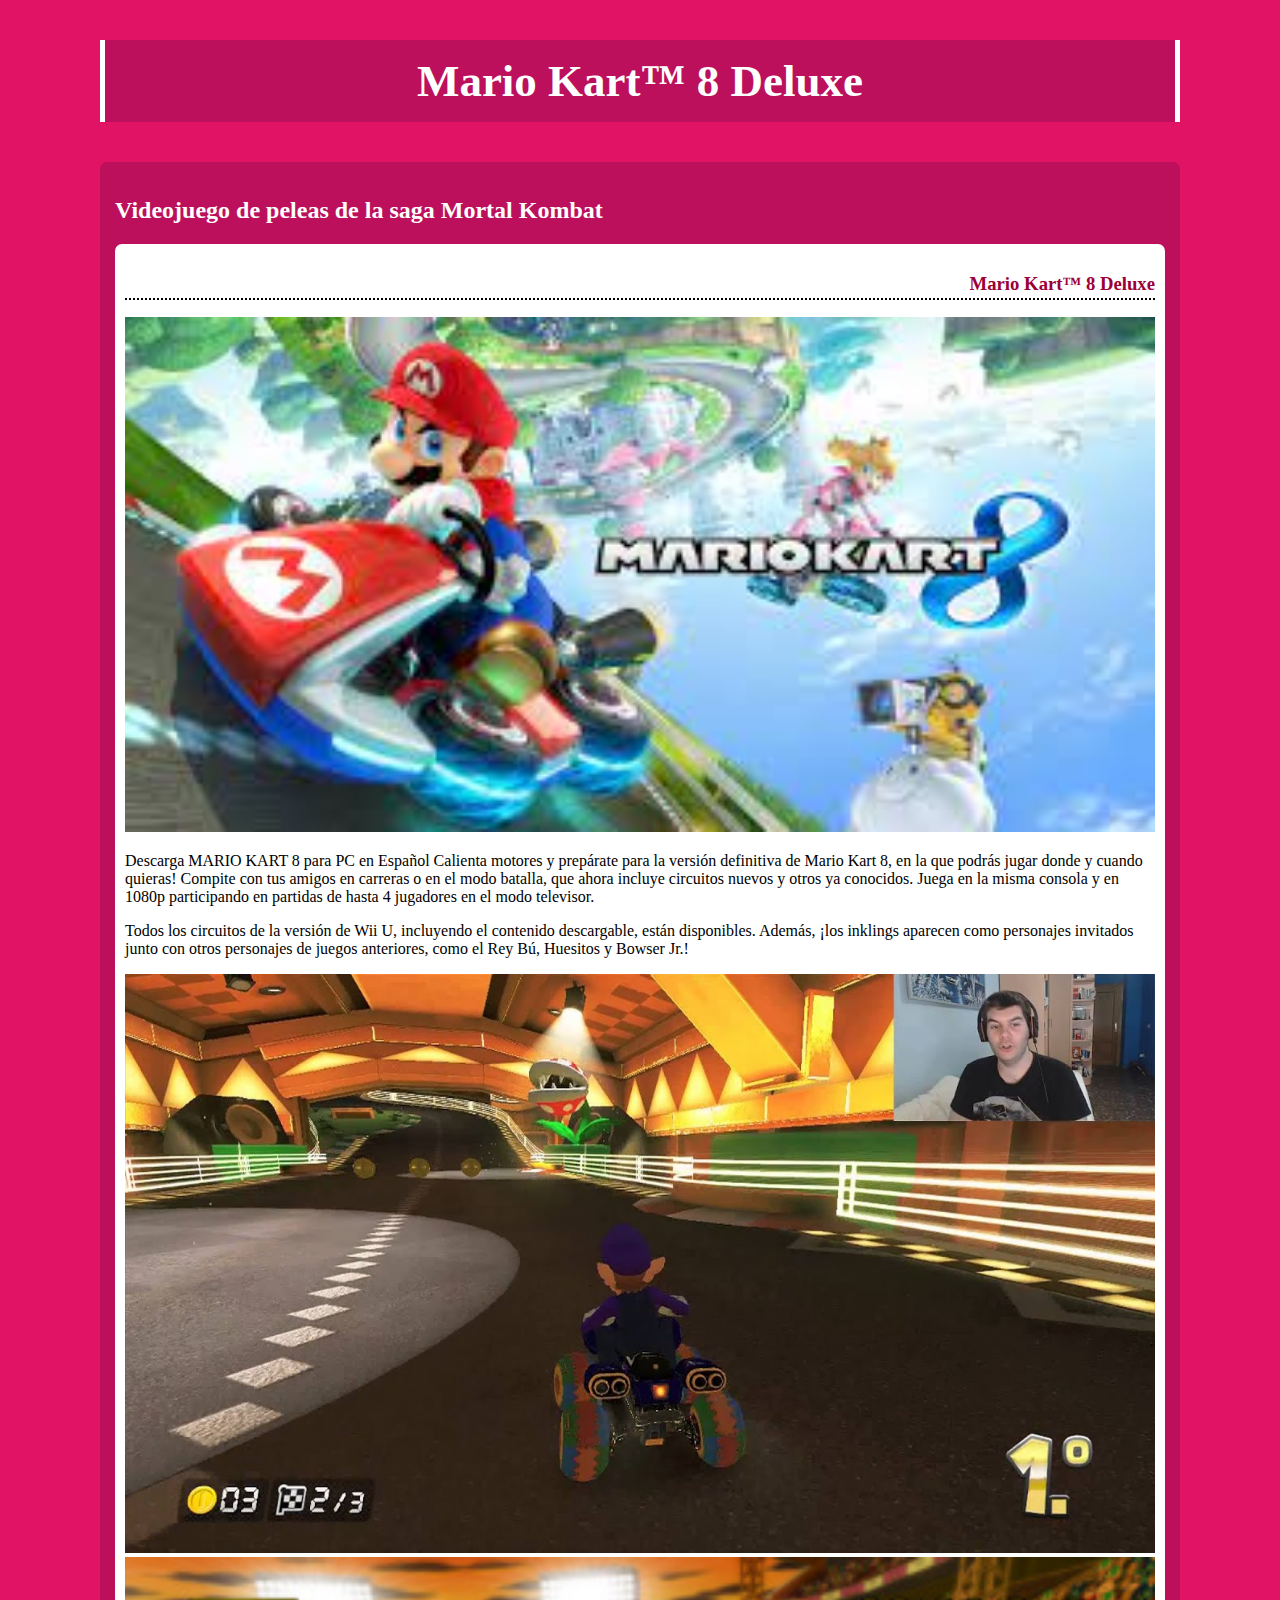
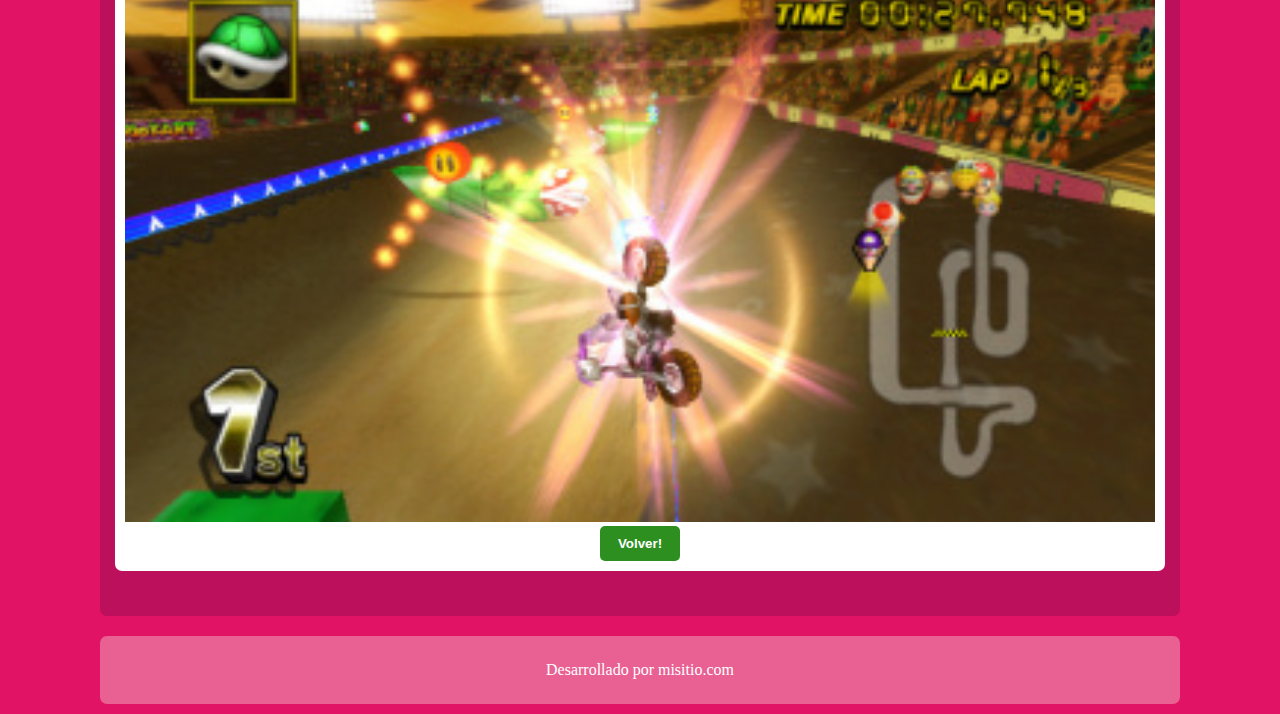
==== pages/producto1.html @ 2191b130 "Finalizado" ====
<!DOCTYPE html>
<html lang="es">

<head>
    <meta charset="UTF-8">
    <meta http-equiv="X-UA-Compatible" content="IE=edge">
    <meta name="viewport" content="width=device-width, initial-scale=1.0">
    <link rel="stylesheet" href="../css/estilos-1.css">
    <title>Mario Kart 8 Deluxe</title>
</head>

<body>

    <header class="boxJuegos" id="header">
        <h1>Mario Kart™ 8 Deluxe</h1>
    </header>

    <main>
        <section class="boxJuegos">
            <h2>Videojuego de peleas de la saga Mortal Kombat</h2>

            <article class="juegos">
                <h3>Mario Kart™ 8 Deluxe</h3>

                <div class="punteado">

                </div>

                <img src="../img/mariologo.jpg" alt="Logo Mario Kart 8">

                <p>
                    Descarga MARIO KART 8 para PC en Español Calienta motores y prepárate para la versión definitiva de
                    Mario Kart 8, en la que podrás jugar donde y cuando quieras! Compite con tus amigos en carreras o en
                    el modo batalla, que ahora incluye circuitos nuevos y otros ya conocidos. Juega en la misma consola
                    y en 1080p participando en partidas de hasta 4 jugadores en el modo televisor.
                </p>

                <p>
                    Todos los circuitos de la versión de Wii U, incluyendo el contenido descargable, están disponibles.
                    Además, ¡los inklings aparecen como personajes invitados junto con otros personajes de juegos
                    anteriores, como el Rey Bú, Huesitos y Bowser Jr.!
                </p>


                <img src="../img/mario1.jpg" alt="Streamer jugando mario kart 8">
                <img src="../img/mario3.jpg" alt="Juego mario kart 8">

                <button><a href="../index.html">Volver!</a></button>
            </article>
        </section>
    </main>

    <footer class="boxJuegos" id="footer">
        Desarrollado por misitio.com
    </footer>

    <script src="js/main.js"></script>
</body>

</html>
---- css/estilos-1.css ----
/*Reset*/
body {
    margin: 0;
    padding: 0;
    box-sizing: border-box;
    font-size: 16px;
}

/*Variables colores*/
:root {
    --colorFondo: #E11364;
    --colorDivisor: #BC105C;
    --colorTitulos: #9C0037;
    --colorBotones: #2C8F20;
    --colorFooter: #E96093;
}

body {
    background-color: var(--colorFondo);
}

.boxJuegos {
    background-color: var(--colorDivisor);
    display: flex;
    flex-direction: column;
    text-align: center;
    margin: 100px;
    margin-top: 40px;
    margin-bottom: 20px;
    color: white;
    padding: 15px;
}

#header {
    padding: 5px;
}

section {
    border-radius: 7px;
}

.juegos {
    background-color: white;
    color: var(--colorTitulos);
    border-radius: 7px;
}

h1 {
    font-weight: bold;
    font-size: 45px;
    margin-top: 10px;
    margin-bottom: 10px;
}

h2, p {
    text-align: left;
}

h3 {
    display: flex;
    justify-content: right;
    margin-bottom: 3px;
}

img {
    width: 100%;
}

article{
    padding: 10px;
    margin-bottom: 30px;
}

.punteado {
    border-top: 2px dotted black;
    padding: 5px;
    margin-bottom: 7px;
}

header {
    margin: 1px;
    border-left-style: solid;
    border-right-style: solid;
    border-left-color: white;
    border-right-color: white;
    border-width: 5px;
}

p {
    color: black;
}

a {
    text-decoration: none;
    color: white;
}

button {
    display: inline-flex;
    border: none;
    background-color: var(--colorBotones);
    border-radius: 5px;
    width: 80px;
    height: 35px;
    align-items: center;
    justify-content: center;
    font-weight: bold;
}

#footer {
    background-color: var(--colorFooter);
    padding: 25px;
    border-radius: 7px;
    margin-bottom: 10px;
    margin-top: 10px;
}
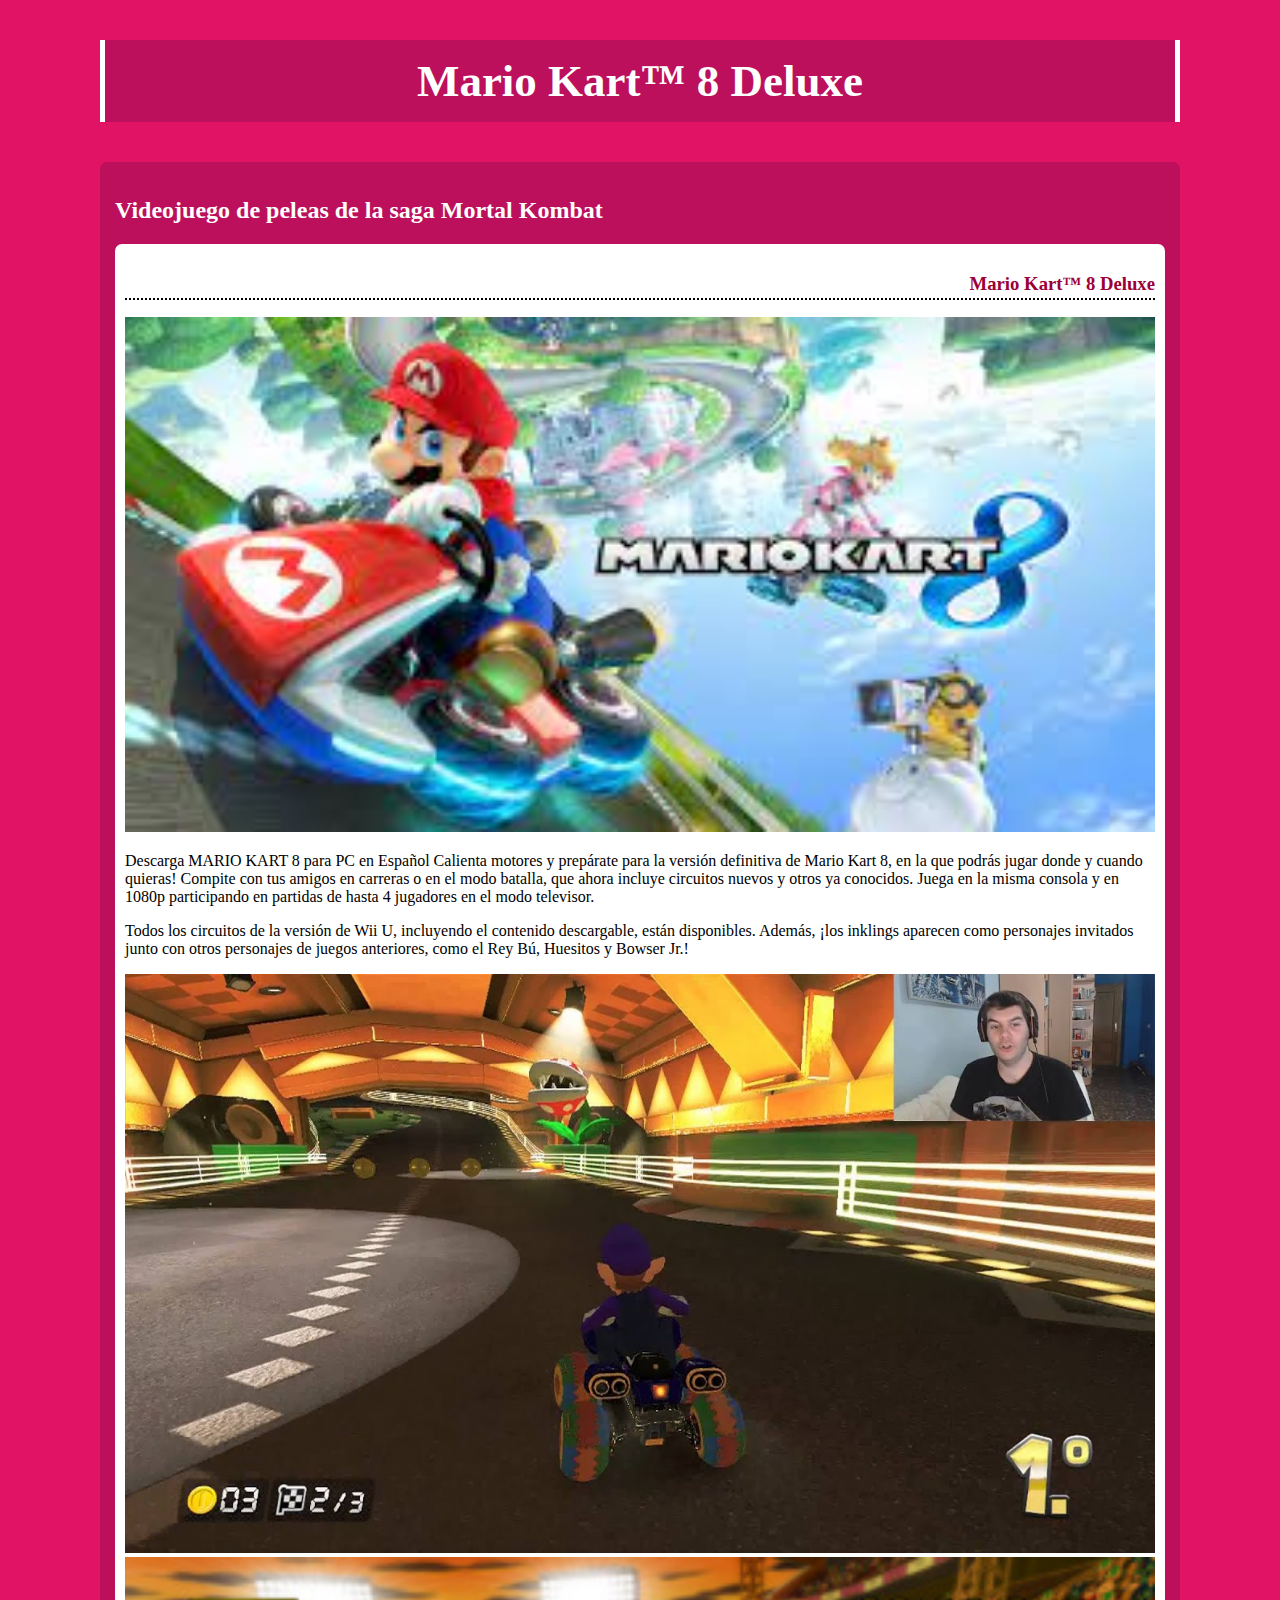
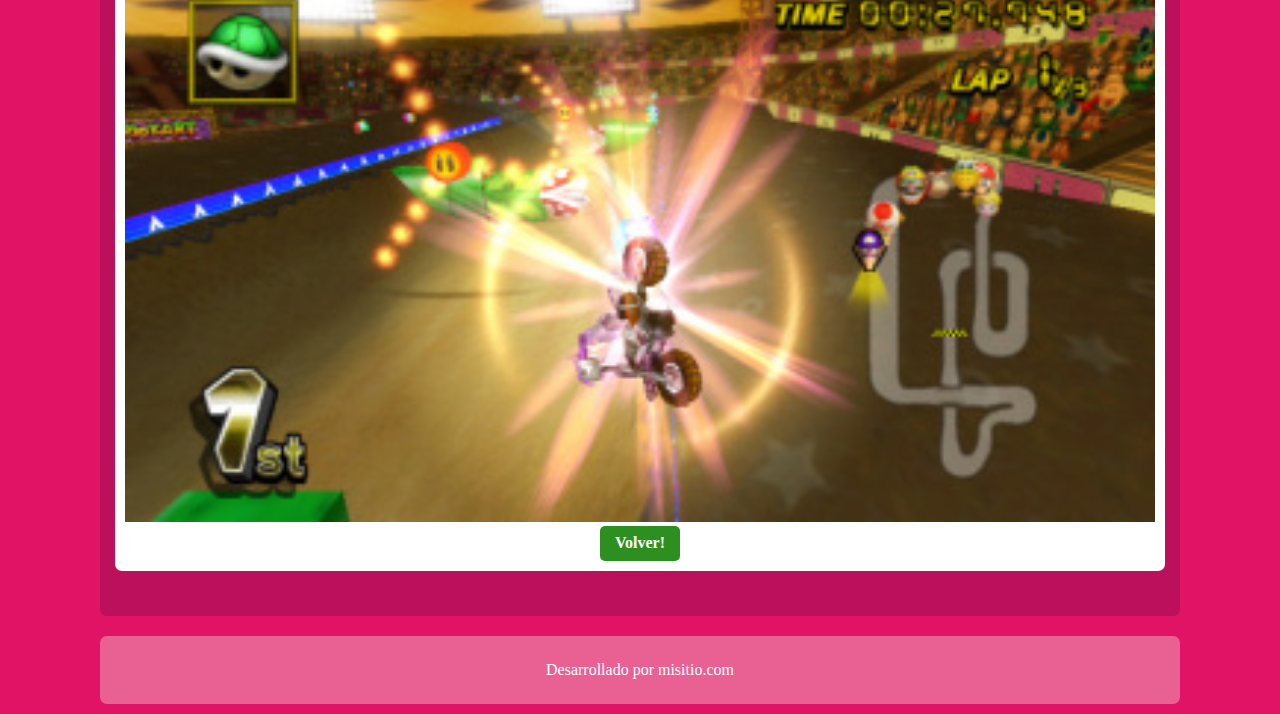
==== commit 6aa9780c: "Solucion validador" ====
--- a/pages/producto1.html
+++ b/pages/producto1.html
@@ -45,7 +45,7 @@
                 <img src="../img/mario1.jpg" alt="Streamer jugando mario kart 8">
                 <img src="../img/mario3.jpg" alt="Juego mario kart 8">
 
-                <button><a href="../index.html">Volver!</a></button>
+                <a class="button" href="../index.html">Volver!</a>
             </article>
         </section>
     </main>
--- a/css/estilos-1.css
+++ b/css/estilos-1.css
@@ -95,7 +95,7 @@
     color: white;
 }
 
-button {
+.button {
     display: inline-flex;
     border: none;
     background-color: var(--colorBotones);
